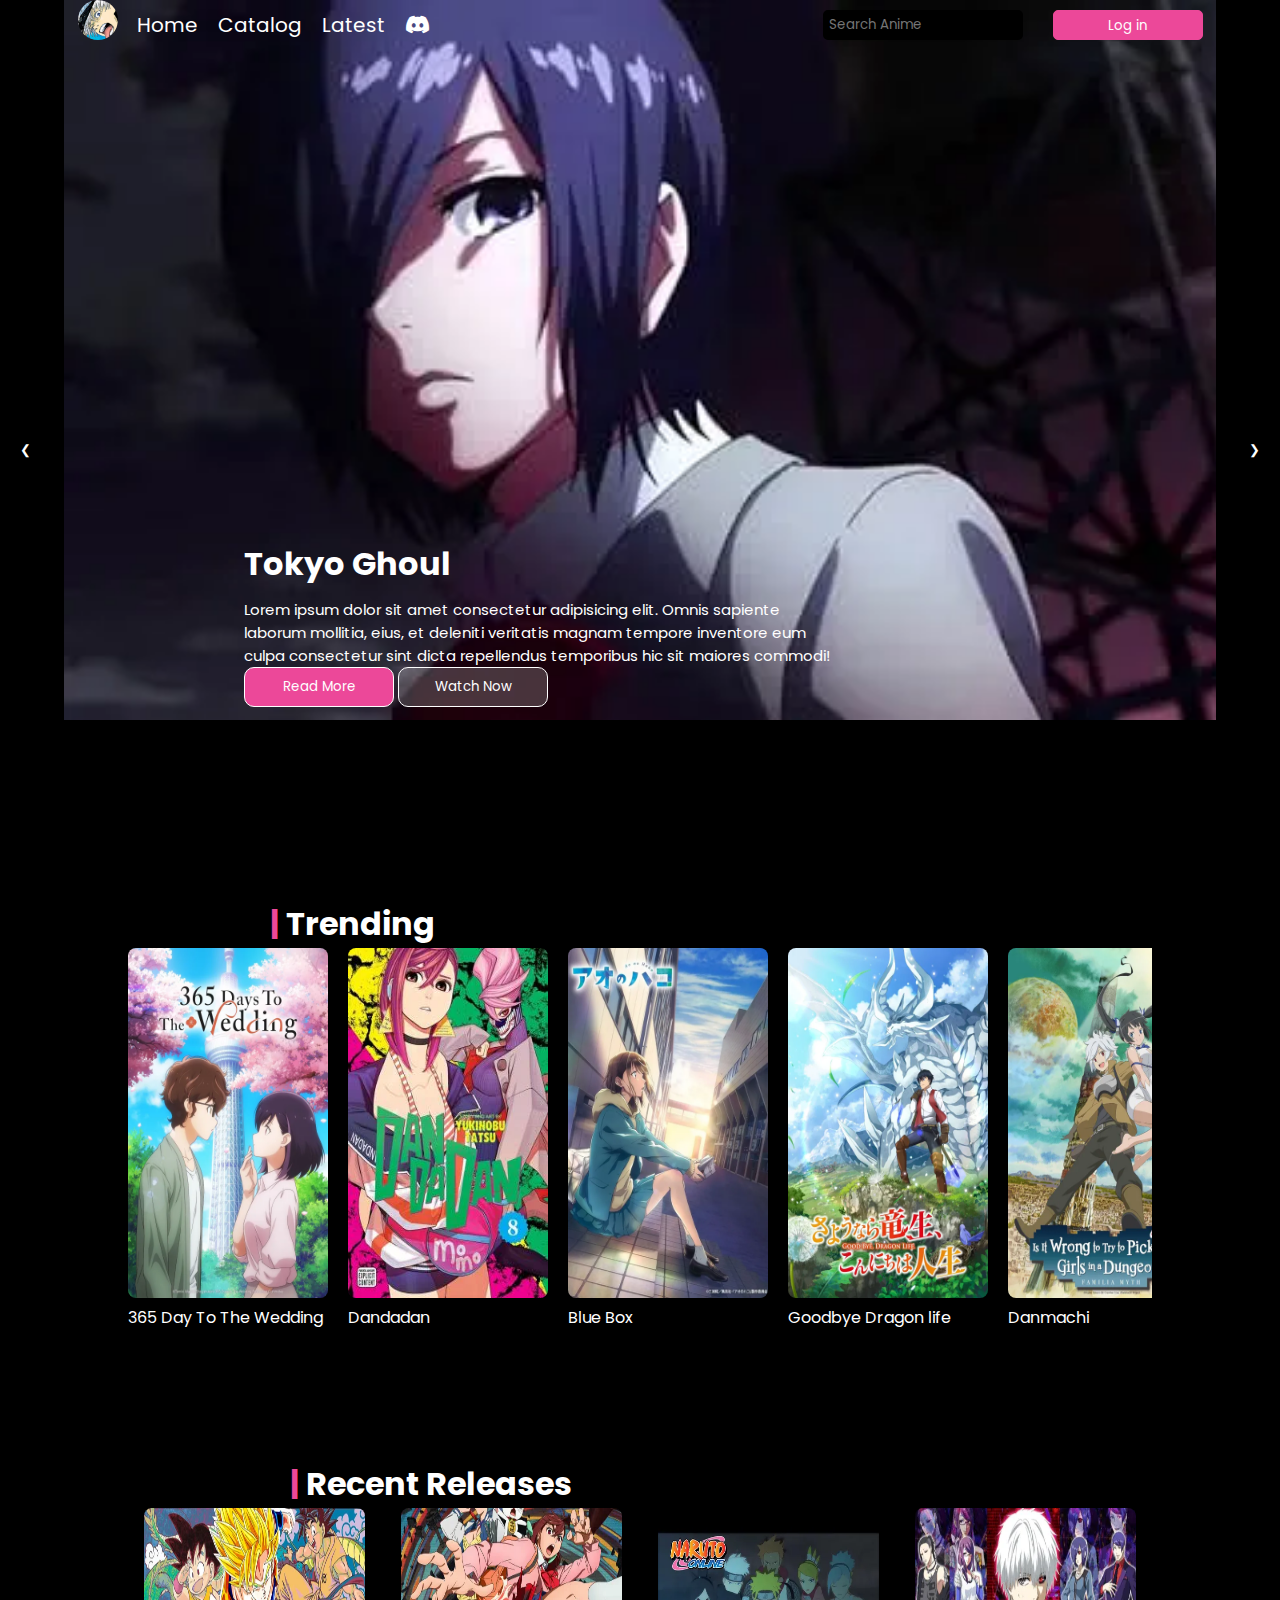
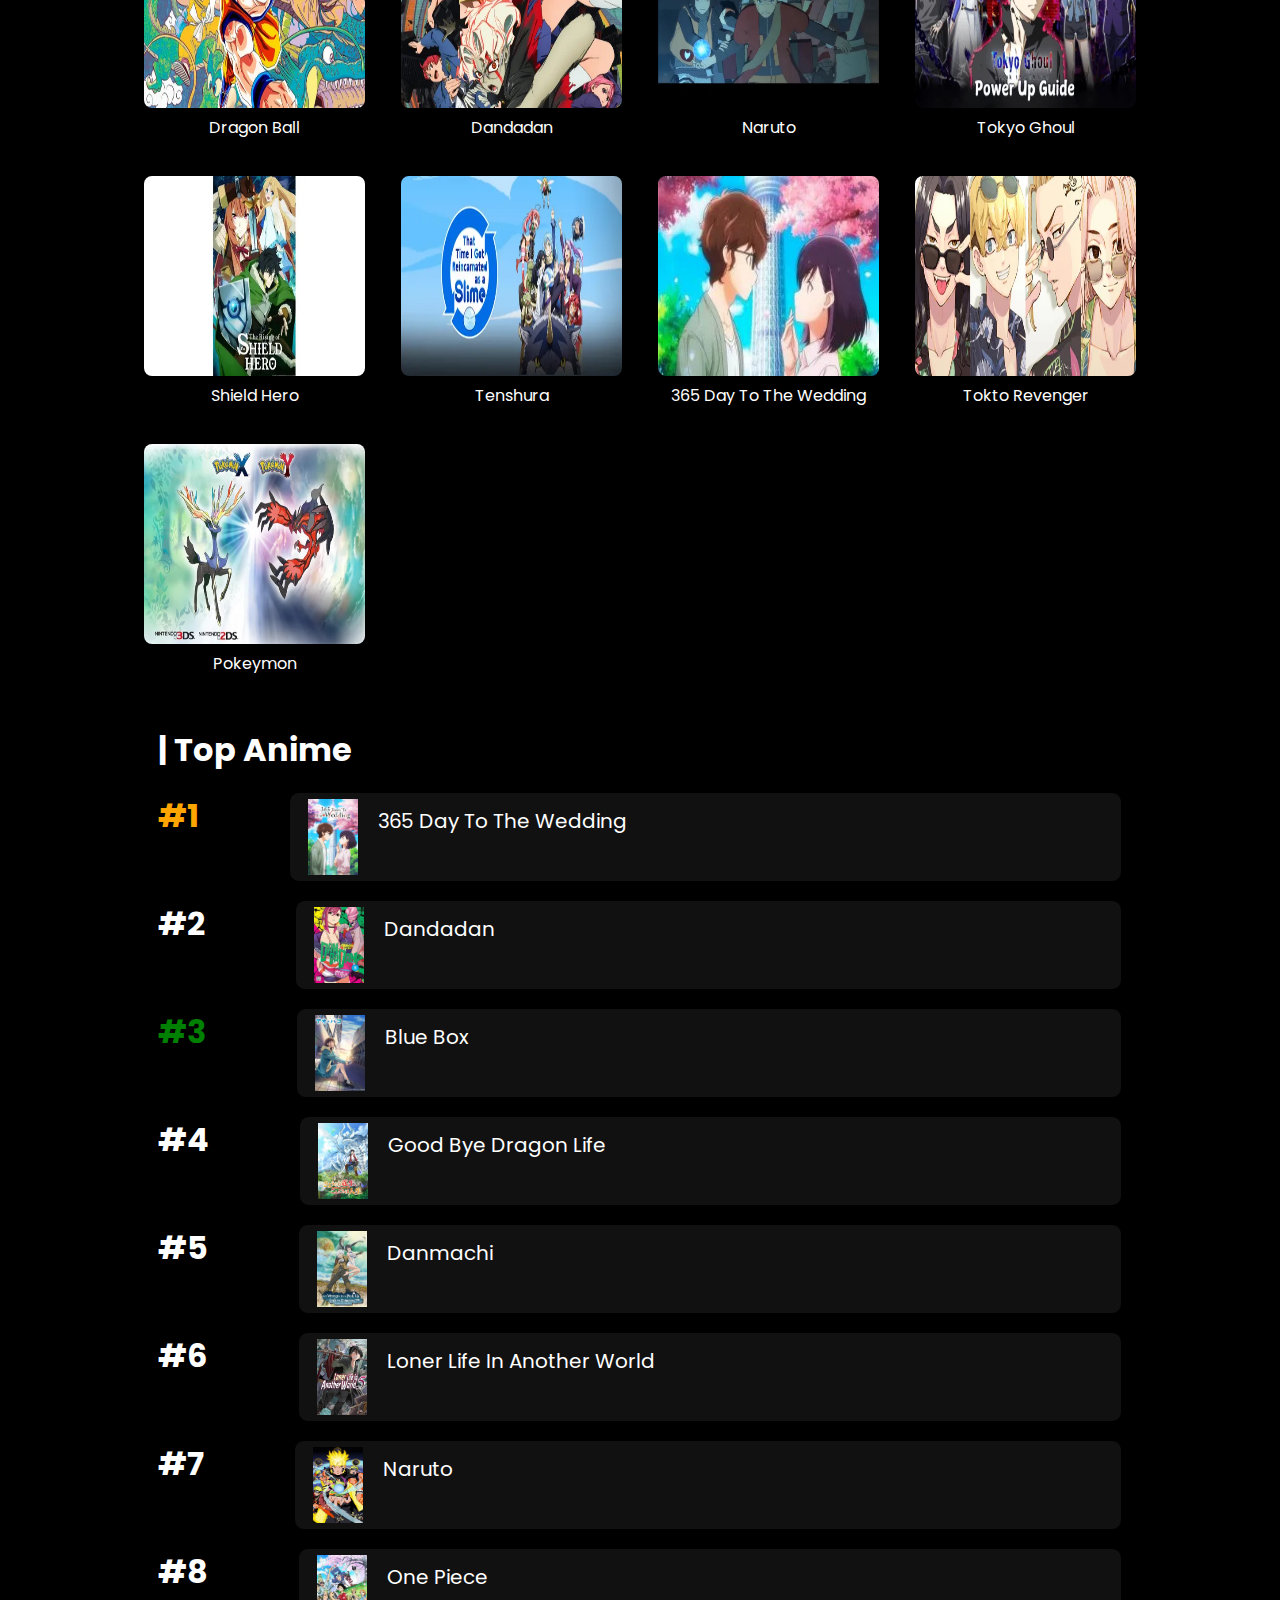
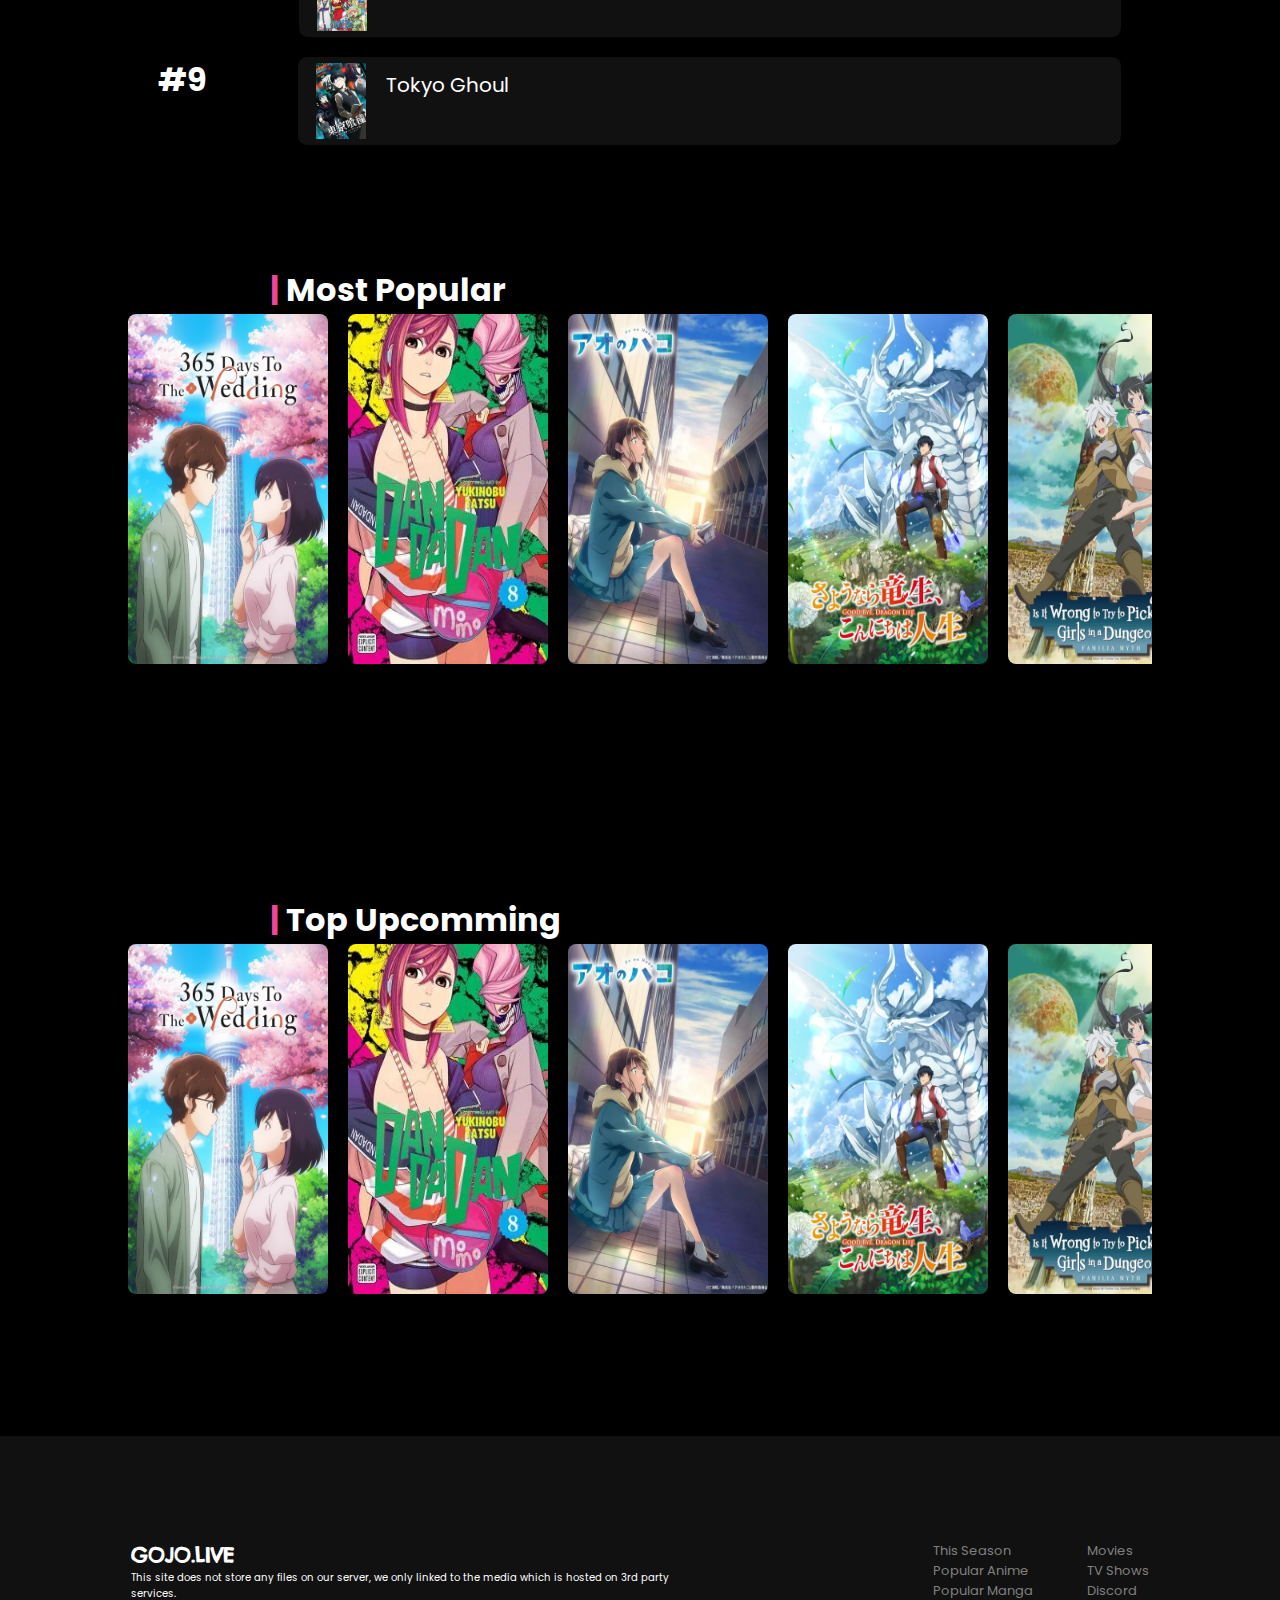
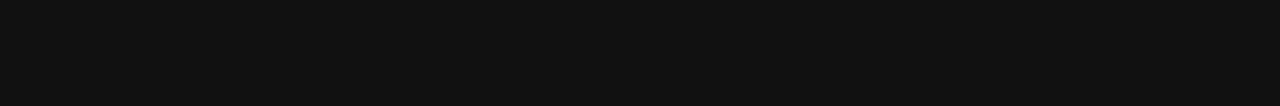
==== index.html @ 94f8c433 "wev dev project (anime Website clone0" ====
<!DOCTYPE html>
<html lang="en">
  
  <head>
    <meta charset="UTF-8" />
    <meta name="viewport" content="width=device-width, initial-scale=1.0" />
    <title>GOJO.live</title>
    <link rel="stylesheet" href="style.css" />
    <link rel="stylesheet" href="https://cdnjs.cloudflare.com/ajax/libs/font-awesome/6.0.0-beta3/css/all.min.css">
  </head>
  
  <body>
  <!---------------------------------------header----------------------------------------------------------->
  <header>
    <!---------------------------------------nav bar----------------------------------------------------------->
    <div class="container">
      <nav>
        <div class="left">
          <img src="./images/logo.png" alt="Anime Catalog Logo" class="logo" />
          <ul>
            <li><a href="index.html">Home</a></li>
            <li><a href="catalog.html">Catalog</a></li>
            <li><a href="latest.html">Latest</a></li>
            <li><a href="https://discord.com/login"> <i class="fa-brands fa-discord"></i></i> </a></li>
          </ul>
        </div>
        <div class="right">
          <input type="search" placeholder=" Search Anime" aria-label="Search Anime" />
          <button aria-label="Log in" onclick="openPage()">Log in
          </button>
        </div>
      </nav>
    </div>
    <!---------------------------------------nav bar----------------------------------------------------------->


    <!---------------------------------------sliding-window----------------------------------------------------------->
    
    
    
    <div class="carousel">
      <div class="slides">
        <div class="content">
          <h1>Tokyo Ghoul</h1>
          <p>
            Lorem ipsum dolor sit amet consectetur adipisicing elit. Omnis
            sapiente laborum mollitia, eius, et deleniti veritatis magnam
            tempore inventore eum culpa consectetur sint dicta repellendus
            temporibus hic sit maiores commodi!
          </p>
        </div>
        <div class="button">
          <button class="rm" aria-label="Read More about Tokyo Ghoul">Read More</button>
          <button class="wn" aria-label="Watch Tokyo Ghoul Now">Watch Now</button>
        </div>
      </div>
      <button class="prev" onclick="prevSlide()" aria-label="Previous Slide">&#10094;</button>
      <button class="next" onclick="nextSlide()" aria-label="Next Slide">&#10095;</button>
    </div>
    <!---------------------------------------sliding-window----------------------------------------------------------->

  </header>

  <!---------------------------------------header----------------------------------------------------------->
  
  <!----------------------------------------main------------------------------------------------------------------>
  
  
  <main>
    <!---------------------------------------section 1------------------------------------------------------------------>
    <section id="trending">
      <div class="trending_head">
        <h1><span>|</span> Trending</h1>
      </div>
      <div class="trending-images">
        <figure class="img">
          <img src="./images/1.webp" alt="Trending Anime 1" loading="lazy" />
          <p><a href="discription.html">365 Day To The Wedding </a></p>
        </figure>
        <figure class="img">
          <img src="./images/2.webp" alt="Trending Anime 2" loading="lazy" />
          <p> <a href="discription.html">Dandadan</a></p>
        </figure>
        <figure class="img">
          <img src="./images/3.webp" alt="Trending Anime 3" loading="lazy" />
          <p> <a href="discription.html">Blue Box </a></p>
        </figure>
        <figure class="img">
          <img src="./images/4.webp" alt="Trending Anime 4" loading="lazy" />
          <p> <a href="discription.html">Goodbye Dragon life </a></p>
        </figure>
        <figure class="img">
          <img src="./images/5.webp" alt="Trending Anime 5" loading="lazy" />
          <p><a href="discription.html"> Danmachi </a></p>
        </figure>
        <figure class="img">
          <img src="./images/6.webp" alt="Trending Anime 6" loading="lazy" />
          <p><a href="discription.html">Loner Life In Another World</a></p>
        </figure>
        <figure class="img">
          <img src="./images/7.webp" alt="Trending Anime 7" loading="lazy" />
          <p><a href="discription.html"> Naruto</a></p>
        </figure>
        <figure class="img">
          <img src="./images/8.webp" alt="Trending Anime 8" loading="lazy" />
          <p><a href="discription.html">One Piece</a></p>
        </figure>
        <figure class="img">
          <img src="./images/9.webp" alt="Trending Anime 9" loading="lazy" />
          <p> <a href="discription.html">Tokyo Ghoul </a></p>
        </figure>
      </div>
    </section>

    <section id="recent">
      <div class="re-header">
        <h1><span>|</span> Recent Releases</h1>
      </div>
      <div class="recent-images">
        <figure>
          <img src="./images/recent release/1.webp" alt="Recent Anime 1" height="200px" loading="lazy" />
          <p>Dragon Ball</p>
        </figure>
        <figure>
          <img src="./images/recent release/2.webp" alt="Recent Anime 2" height="200px" loading="lazy" />
          <p>Dandadan</p>
        </figure>
        <figure>
          <img src="./images/recent release/3.webp" alt="Recent Anime 3" height="200px" loading="lazy" />
          <p>Naruto</p>
        </figure>
        <figure>
          <img src="./images/recent release/4.webp" alt="Recent Anime 4" height="200px" loading="lazy" />
          <p>Tokyo Ghoul</p>
        </figure>
        <figure>
          <img src="./images/recent release/5.webp" alt="Recent Anime 5" height="200px" loading="lazy" />
          <p>Shield Hero</p>
        </figure>
        <figure>
          <img src="./images/recent release/6.webp" alt="Recent Anime 6" height="200px" loading="lazy" />
          <p>Tenshura</p>
        </figure>
        <figure>
          <img src="./images/recent release/7.jpg" alt="Recent Anime 7" height="200px" loading="lazy" />
          <p>365 Day To The Wedding</p>
        </figure>
        <figure>
          <img src="./images/recent release/8.webp" alt="Recent Anime 8" height="200px" loading="lazy" />
          <p>Tokto Revenger</p>
        </figure>
        <figure>
          <img src="./images/recent release/9.webp" alt="Recent Anime 9" height="200px" loading="lazy" />
          <p>Pokeymon</p>
        </figure>
      </div>
    </section>

    <section id="top-anime">
      <div class="top-anime">
        <div class="top-anime-heading">
          <h1><span>|</span> Top Anime</h1>
        </div>
        <div class="ele">
          <div class="first"><h1>#1</h1></div>
          <div>
            <img src="./images/1.webp" alt="365 Wedding Day" />
            <p>365 Day To The Wedding </p>
          </div>
        </div>
        <div class="ele">
          <div class="second"><h1>#2</h1></div>
          <div>
            <img src="./images/2.webp" alt="Dandadan" />
            <p>Dandadan</p>
          </div>
        </div>
        <div class="ele">
          <div class="third"><h1>#3</h1></div>
          <div>
            <img src="./images/3.webp" alt="Blue Box" />
            <p>Blue Box</p>
          </div>
        </div>
        <div class="ele">
          <div class="he"><h1>#4</h1></div>
          <div>
            <img src="./images/4.webp" alt="Good Bye Dragon Life" />
            <p>Good Bye Dragon Life</p>
          </div>
        </div>
        <div class="ele">
          <div class="he"><h1>#5</h1></div>
          <div>
            <img src="./images/5.webp" alt="Danmachi" />
            <p>Danmachi</p>
          </div>
        </div>
        <div class="ele">
          <div class="he"><h1>#6</h1></div>
          <div>
            <img src="./images/6.webp" alt="Loner Life In Another World" />
            <p>Loner Life In Another World</p>
          </div>
        </div>
        <div class="ele">
          <div class="he"><h1>#7</h1></div>
          <div>
            <img src="./images/7.webp" alt="Naruto" />
            <p>Naruto</p>
          </div>
        </div>
        <div class="ele">
          <div class="he"><h1>#8</h1></div>
          <div>
            <img src="./images/8.webp" alt="One Piece" />
            <p>One Piece</p>
          </div>
        </div>
        <div class="ele">
          <div class="he"><h1>#9</h1></div>
          <div>
            <img src="./images/9.webp" alt="Tokyo Ghoul" />
            <p>Tokyo Ghoul</p>
          </div>
        </div>
      </div>
    </section>

    <section id="trending">
      <div class="trending_head">
        <h1><span>|</span> Most Popular</h1>
      </div>
      <div class="trending-images">
        <figure class="img">
          <img src="./images/1.webp" alt="Trending Anime 1" loading="lazy" />
        </figure>
        <figure class="img">
          <img src="./images/2.webp" alt="Trending Anime 2" loading="lazy" />
        </figure>
        <figure class="img">
          <img src="./images/3.webp" alt="Trending Anime 3" loading="lazy" />
        </figure>
        <figure class="img">
          <img src="./images/4.webp" alt="Trending Anime 4" loading="lazy" />
        </figure>
        <figure class="img">
          <img src="./images/5.webp" alt="Trending Anime 5" loading="lazy" />
        </figure>
        <figure class="img">
          <img src="./images/6.webp" alt="Trending Anime 6" loading="lazy" />
        </figure>
        <figure class="img">
          <img src="./images/7.webp" alt="Trending Anime 7" loading="lazy" />
        </figure>
        <figure class="img">
          <img src="./images/8.webp" alt="Trending Anime 8" loading="lazy" />
        </figure>
        <figure class="img">
          <img src="./images/9.webp" alt="Trending Anime 9" loading="lazy" />
        </figure>
      </div>
    </section>


    <section id="trending">
      <div class="trending_head">
        <h1><span>|</span> Top Upcomming</h1>
      </div>
      <div class="trending-images">
        <figure class="img">
          <img src="./images/1.webp" alt="Trending Anime 1" loading="lazy" />
        </figure>
        <figure class="img">
          <img src="./images/2.webp" alt="Trending Anime 2" loading="lazy" />
        </figure>
        <figure class="img">
          <img src="./images/3.webp" alt="Trending Anime 3" loading="lazy" />
        </figure>
        <figure class="img">
          <img src="./images/4.webp" alt="Trending Anime 4" loading="lazy" />
        </figure>
        <figure class="img">
          <img src="./images/5.webp" alt="Trending Anime 5" loading="lazy" />
        </figure>
        <figure class="img">
          <img src="./images/6.webp" alt="Trending Anime 6" loading="lazy" />
        </figure>
        <figure class="img">
          <img src="./images/7.webp" alt="Trending Anime 7" loading="lazy" />
        </figure>
        <figure class="img">
          <img src="./images/8.webp" alt="Trending Anime 8" loading="lazy" />
        </figure>
        <figure class="img">
          <img src="./images/9.webp" alt="Trending Anime 9" loading="lazy" />
        </figure>
      </div>
    </section>

  </main>

  <!----------------------------------------main------------------------------------------------------------------>

  <!-- --------------------------------footer------------------------ -->


  <footer>
    <div class="left">
      <h1><a href="index.html"> GOJO.LIVE</a></h1>
      <p>This site does not store any files on our server, we only linked to the media which is hosted on 3rd party services.</p>
    </div>
    
    
    <div class="right">
      <ul>
        <li>This Season </li>
        <li>Popular Anime</li>
        <li>Popular Manga</li>
      </ul>
      <ul>
        <li>Movies </li>
        <li>TV Shows</li>
        <li>Discord</li>
      </ul>
    </div>
  </footer>
  <!-- --------------------------------footer------------------------ -->
  
</body>
<script>
function openPage(url = "login.html") {
  try {
    // Check if the URL is a valid string
    if (typeof url === 'string' && url.trim() !== '') {
      window.location.href = url;
    } else {
      console.error("Invalid URL provided.");
    }
  } catch (error) {
    console.error("An error occurred while trying to open the page:", error);
  }
}
</script>
</html
---- style.css ----
/* =================== Global Styles ========================= */
@import url("https://fonts.googleapis.com/css2?family=Poppins:wght@100;200;300;400;500;600;700;800;900&display=swap");

@import url('https://fonts.googleapis.com/css2?family=Chelsea+Market&display=swap');

@keyframes rotate { 
    from { transform: rotate(0deg);  } 
    to { transform: rotate(360deg);  }
 }


:root {
    --primary-color: rgb(236, 72, 153);
    --secondary-color: #007BFF;
    --background-color: black;
    --text-color: white;
    --hover-bg-color: rgba(255, 255, 255, 0.2);
    --hover-bg-color-light: rgba(255, 255, 255, 0.7);
}

* {
    margin: 0;
    padding: 0;
    box-sizing: border-box;
    color: var(--text-color);
    font-family: 'Poppins', sans-serif;
}

body {
    background-color: var(--background-color);
}

/* =================== Header and Navbar ========================= */
header {
    width: 100%;
    height: 90vh;
}

.container {
    width: 100%;
    padding: 0 15px;
    display: flex;
    justify-content: center;
    align-items: center;
    position: absolute;
}

nav {
    width: 90%;
    display: flex;
    justify-content: space-between;
    align-items: center;
}

nav .left{
    display: flex;
    gap: 1vh;
}

.logo {
    width: 40px;
    height: 40px;
    border-radius: 50%;
}

nav .left ul {
    display: flex;
    list-style: none;
    gap: 20px;
    padding: 10px;
}

nav .left ul a {
    text-decoration: none;
    font-size: 20px;
}

nav .left ul a i{
    transition: transform 0.5s ease;
}

nav .left ul a i:hover{
    background-color: none;
    animation: rotate 5s linear infinite;    
}

@keyframes rotate { 
    from { transform: rotate(0deg);  } 
    to { transform: rotate(360deg);  }
 }

nav .left ul a:hover{
    background-color: rgb(236, 72, 153);
    background-size: 0cqmax;
}

nav .right {
    display: flex;
    gap: 30px;
}

nav .right input {
    width: 200px;
    border: 2px solid black;
    background-color: var(--background-color);
    border-radius: 5px;
}

nav .right input:hover{
    background: transparent;
    border: 1px solid white;
}

nav .right button {
    width: 150px;
    height: 30px;
    padding: 5px;
    background-color: var(--primary-color);
    border: 1px solid var(--primary-color);
    border-radius: 5px;
}

nav .right button:hover{
    background: rgba(255, 255, 255, 0.2);
}

/* =================== Carousel ========================== */
.carousel {
    display: flex;
    align-items: center;
    justify-content: center;
}

.slides {
    height: 80vh;
    width: 90%;
    background-image: url(./images/tokyo\ ghoul\ img.webp);
    background-repeat: no-repeat;
    background-size: cover;
}

.slides div {
    display: flex;
    flex-direction: column;
    padding-top: 60vh;
    padding-left: 20vh;
    gap: 10px;
}

.slides .content{
    align-self: end;
}

.slides div p {
    max-width: 600px;
    font-size: 15px;
}

.slides .button {
    padding-top:0px;
    display: block;
}

.slides div button {
    width: 150px;
    height: 40px;
    border-radius: 10px;
}

.slides div .rm {
    background-color: var(--primary-color);
    border: 1px solid white;
}

.slides div .rm:hover {
    background-color: var(--background-color);
}

.slides div .wn {
    background-color: rgba(255, 255, 255, 0.2);
    border: 1px solid white;
}

.slides div .wn:hover {
    background-color: rgba(255, 255, 255, 0);
}

/* =================== Navigation Buttons ========================== */
.prev, .next {
    position: absolute;
    top: 50%;
    transform: translateY(-50%);
    background-color: rgba(0, 0, 0, 0.5);
    color: var(--text-color );
    border: none;
    padding: 10px;
    cursor: pointer;
    border-radius: 50%;
    user-select: none;
}

.prev {
    left: 10px;
}

.next {
    right: 10px;
}

.prev:hover, .next:hover {
    background-color: var(--hover-bg-color-light);
}

/* =================== Trending Section ========================== */
#trending {
    display: flex;
    align-items: center;
    overflow: hidden;
    flex-direction: column;
    position: relative;
    height: 60vh;
     margin-top: 10vh;
}

#trending .trending_head {
    align-self: baseline;
    padding-left: 30vh;
}

#trending .trending_head span {
    color: var(--primary-color);
}

.trending-images {
    width: 80%;
    display: flex;
    overflow-x: auto;
    scroll-snap-type: x mandatory;
    -webkit-overflow-scrolling: touch;
    scrollbar-width: none;
    flex: 1;
    gap: 10px;
}

.trending-images .img {
    flex: 0 0 auto;
    width: 200px;
    margin-right: 10px;
    scroll-snap-align: start;
    overflow: hidden;
}

.trending-images .img img {
    width: 100%;
    height: 350px;
    border-radius: 8px;
    transition: transform 0.5s ease, width 0.5s ease;
}

.trending-images img:hover {
    transform: scale(1.1);
    filter: blur(2px);
}

figure{
    overflow: hidden;

}

figure p{
    position: relative;
    width:auto;   
}

figure p a{
    text-decoration: none;
}

/* =================== Recent Section ========================== */
#recent {
    padding: 20px; 
    text-align: center; 
    display: flex;
    justify-content: center;
    align-items: center;
    flex-direction: column;
}

#recent .re-header {
    align-self: baseline;
    padding-left: 30vh;
}

.re-header h1 span {
    color: var(--primary-color);
}

.recent-images {
    display: grid;
    grid-template-columns: 1fr 1fr 1fr 1fr; 
    width: 80%;
    row-gap: 20px;
    gap: 4vh;
}

.recent-images img {
    width: 100%;
    border-radius: 8px; 
    position: relative;
    transition: transform 0.5s ease, width 0.5s ease;
}

.recent-images img:hover {
    transform: scale(1.1);
    filter: blur(2px);
}

/* ============================= Top Anime Section ============================ */
#top-anime {
    width: 100%;
    height: auto;
    display: flex;
    justify-content: center;
    flex-wrap: wrap;
}

#top-anime .top-anime {
    width: 80%;
    display: flex;
    padding: 30px;
    gap: 2vh;
    flex-direction: column;
}

#top-anime .top-anime .ele {
    min-height: 10vh;
    display: flex;
    gap: 10vh;
}

#top-anime .top-anime .ele .first{
    display: contents;
}

#top-anime .top-anime .ele .second{
    display: contents;
}
#top-anime .top-anime .ele .third{
    display: contents;
}

#top-anime .top-anime .ele .he{
    display: contents;
}

#top-anime .top-anime .first h1 {
    color: orange;
}
#top-anime .top-anime .second h1 {
    color: white;
}
#top-anime .top-anime .third h1 {
    color: green;
}


#top-anime .top-anime .ele div {
    display: flex;
    width: 90%;
    border-radius: 10px;
    border: 1px solid black;
    align-items: center;
    gap: 20px;
    background-color: #111;
}

#top-anime .top-anime .ele div img {
    width: 68px;
    height: 76px;
    padding-left: 2vh;
}

#top-anime .top-anime .ele div p {
    font-size: 20px;
    align-self: baseline;
    padding-top: 13px;
}

/* =====================================footer=================================*/

footer{
    width: 100%;
    height: 30vh;
    background-color: #111;
    display: flex;
    justify-content: space-around;
}

footer .left{
    align-self: center;
    height: auto;
    width: 60vh;
    font-size: x-small
}


footer .right{
    display: flex;
        gap: 6vh;
        font-size: small;
        align-self: center;
}

footer .left h1 a{ 
    text-decoration: none;
    font-family: 'Chelsea Market';
}



footer .right ul{
    list-style: none;

}

footer .right ul li{
    color: grey;
}

footer .right ul li:hover{
    color: white;
    cursor:pointer;
}

/* =================== Media Queries ========================== */
@media (max-width: 768px) {
    nav .left ul {
        flex-direction: column;
        gap: 10px;
        padding: 0;
    }

    nav .left ul a {
        font-size: 18px;
    }

    nav .right {
        flex-direction: column;
        gap: 15px;
    }

    nav .right input,
    nav .right button {
        width: 100%;
        max-width: 300px;
    }

    .slides div {
        padding-left: 5vh;
        padding-right: 5vh;
    }

    .slides div p {
        font-size: 14px;
    }

    .slides span button {
        width: 100%;
        max-width: 150px;
    }
}
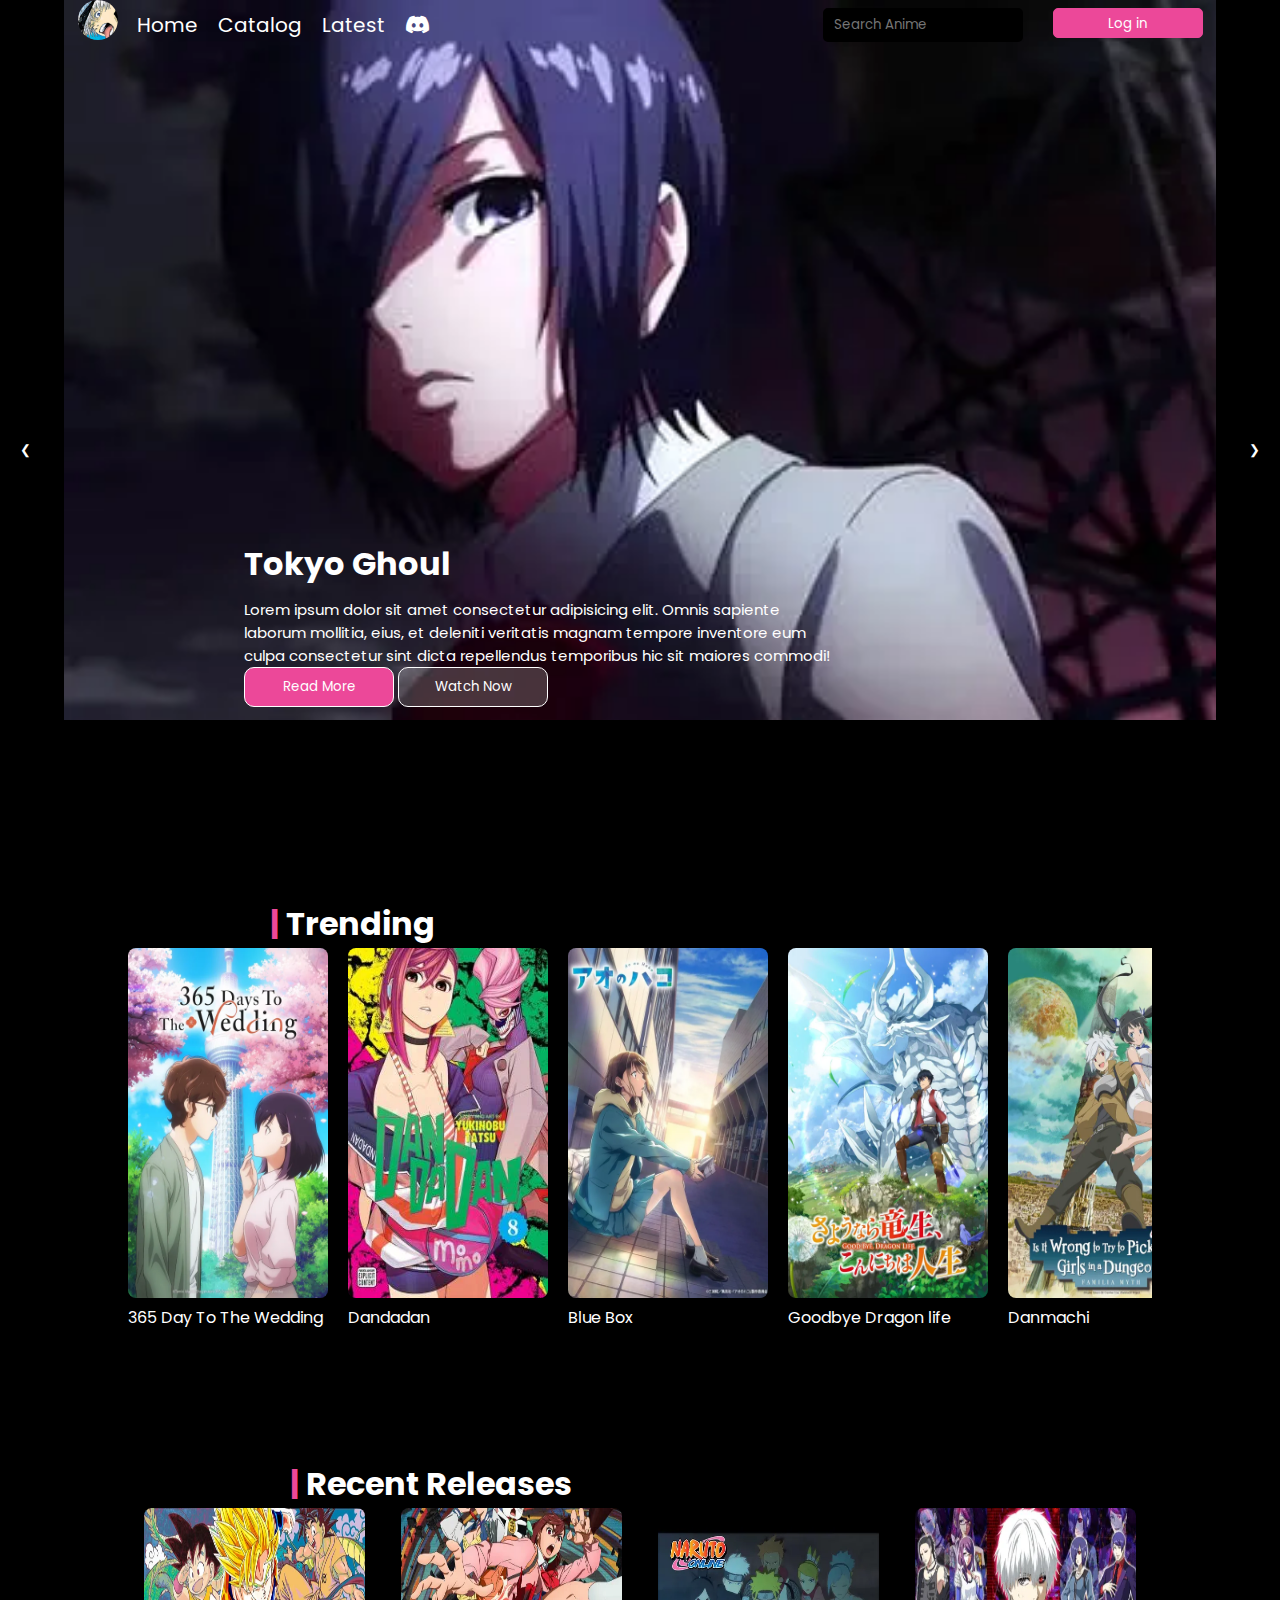
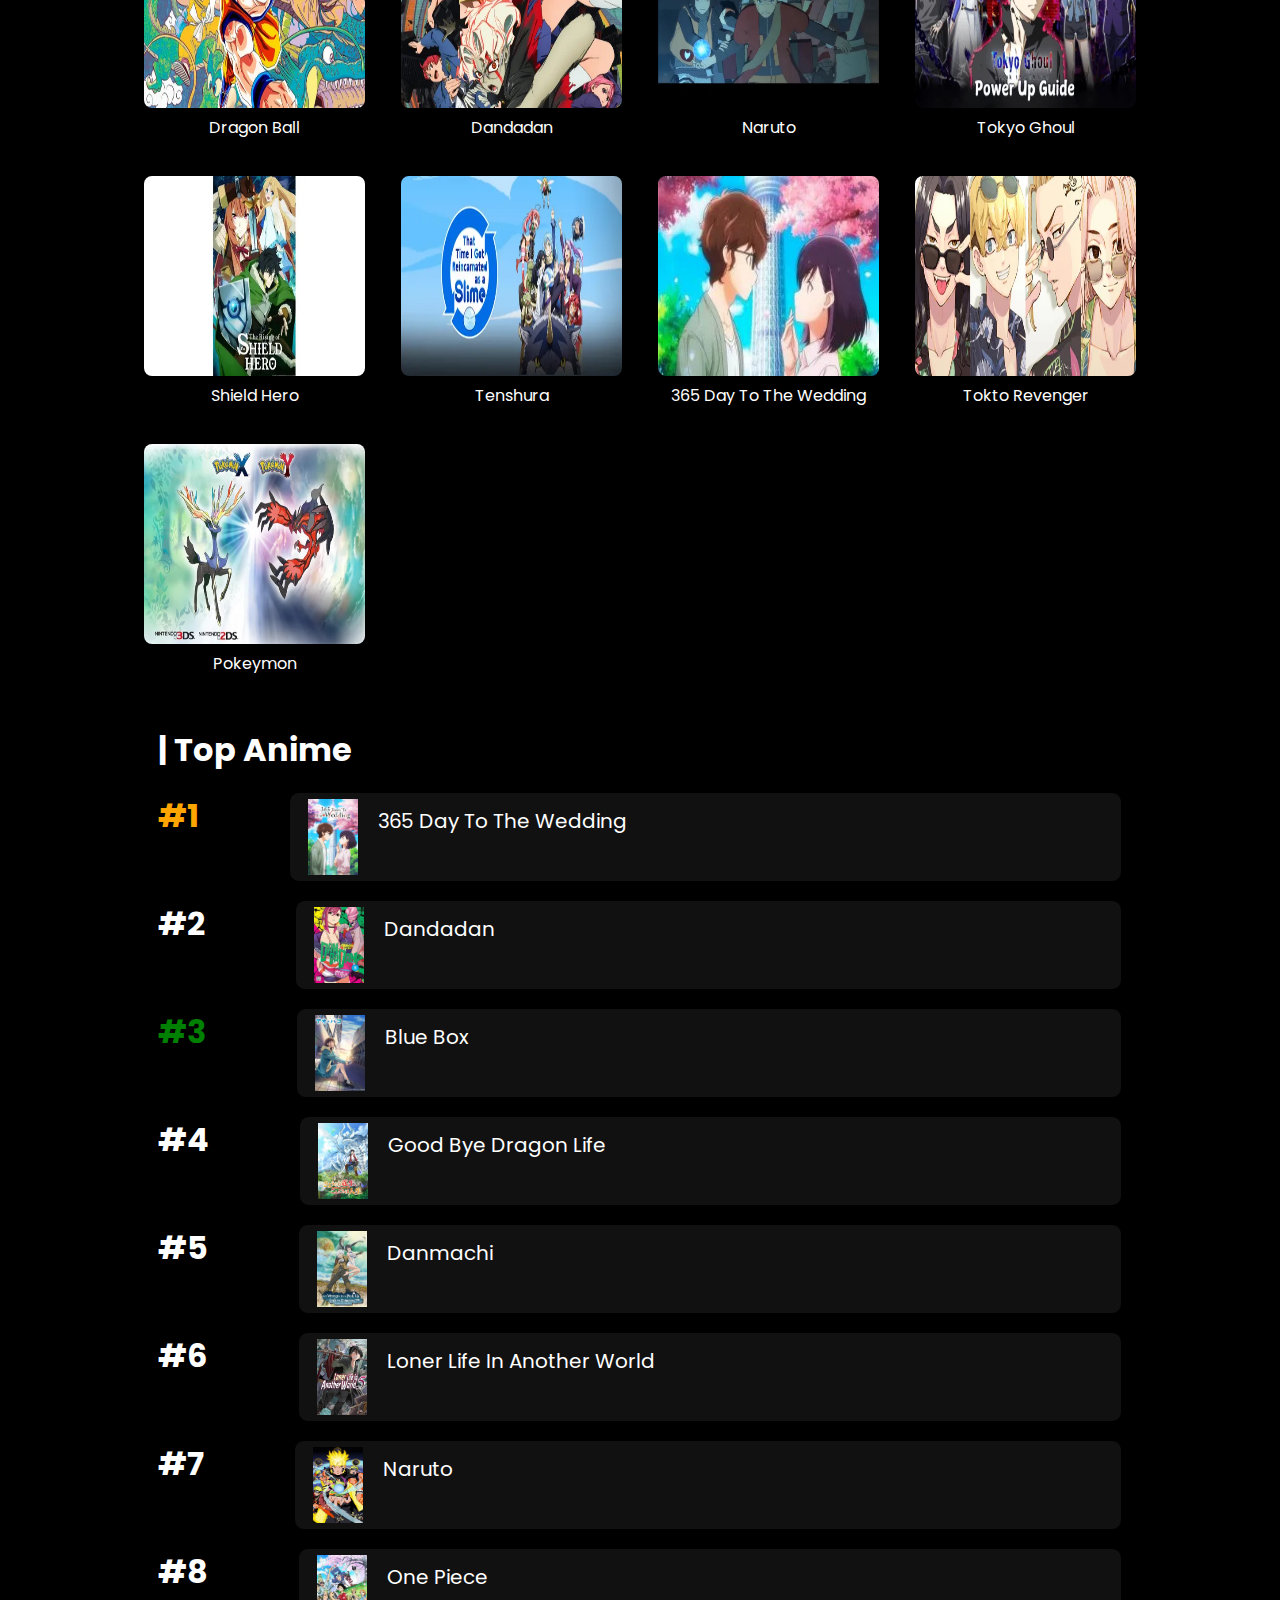
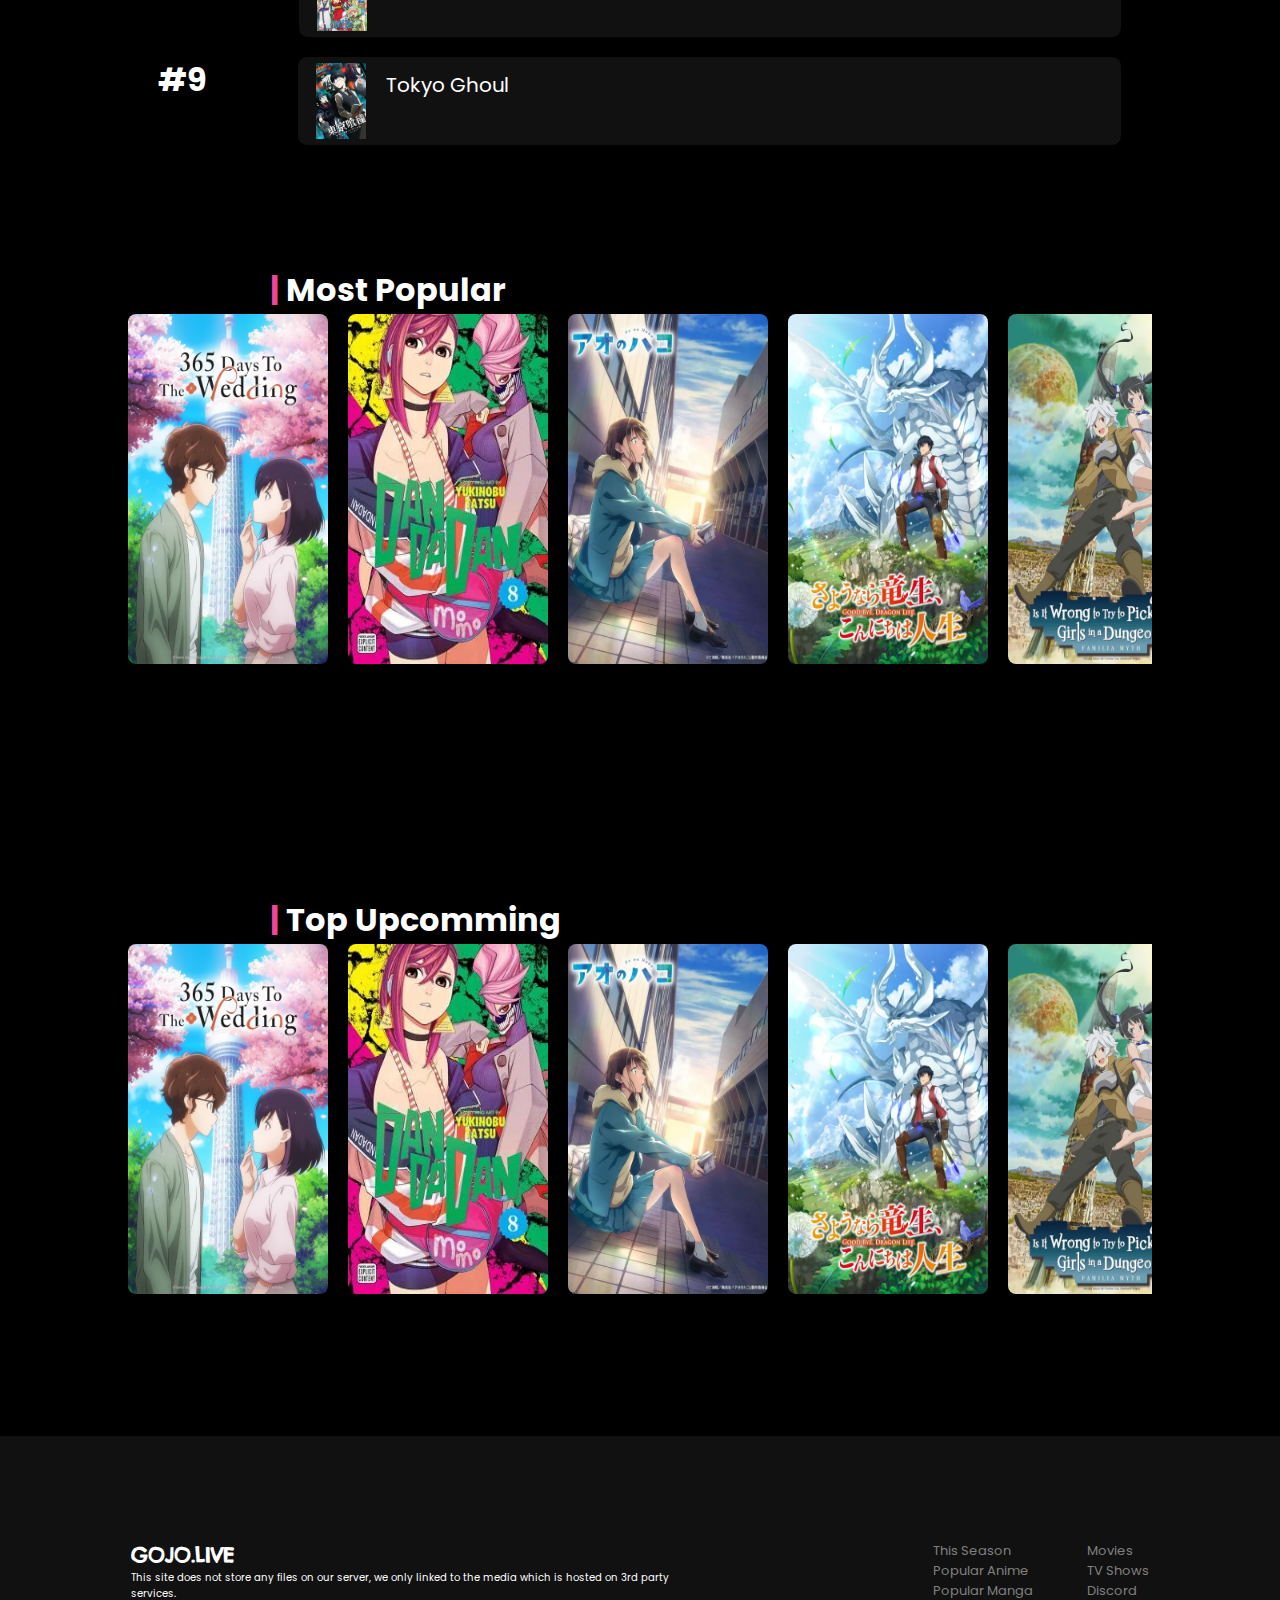
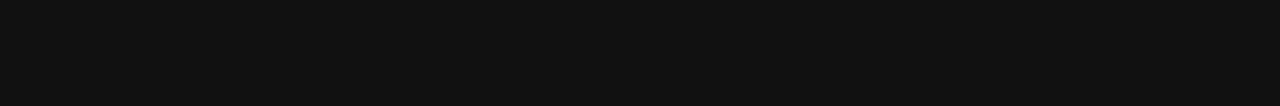
==== commit 41c1c396: "update" ====
--- a/index.html
+++ b/index.html
@@ -11,9 +11,11 @@
   
   <body>
   <!---------------------------------------header----------------------------------------------------------->
+  <label for="me"><i class="fa-solid fa-bars" ></i></label>
+  <input type="checkbox" id="me">
   <header>
     <!---------------------------------------nav bar----------------------------------------------------------->
-    <div class="container">
+    <div class="container" id="Up">
       <nav>
         <div class="left">
           <img src="./images/logo.png" alt="Anime Catalog Logo" class="logo" />
@@ -307,7 +309,7 @@
 
   <footer>
     <div class="left">
-      <h1><a href="index.html"> GOJO.LIVE</a></h1>
+      <h1><a href="#Up"> GOJO.LIVE</a></h1>
       <p>This site does not store any files on our server, we only linked to the media which is hosted on 3rd party services.</p>
     </div>
     
--- a/style.css
+++ b/style.css
@@ -6,6 +6,12 @@
 @keyframes rotate { 
     from { transform: rotate(0deg);  } 
     to { transform: rotate(360deg);  }
+ }
+
+ .fa-solid, .fas {
+    font-family: "Font Awesome 6 Free";
+    font-weight: 900;
+    font-size: 28px;
  }
 
 
@@ -24,10 +30,18 @@
     box-sizing: border-box;
     color: var(--text-color);
     font-family: 'Poppins', sans-serif;
+    scroll-behavior: smooth;
 }
 
 body {
     background-color: var(--background-color);
+}
+
+body label{
+    display:none;
+}
+body #me{
+    display:none;
 }
 
 /* =================== Header and Navbar ========================= */
@@ -104,11 +118,13 @@
     border: 2px solid black;
     background-color: var(--background-color);
     border-radius: 5px;
+    padding: 5px;
 }
 
 nav .right input:hover{
     background: transparent;
     border: 1px solid white;
+    outline: none;
 }
 
 nav .right button {
@@ -394,6 +410,7 @@
     background-color: #111;
     display: flex;
     justify-content: space-around;
+    box-sizing: border-box;
 }
 
 footer .left{
@@ -433,39 +450,203 @@
 }
 
 /* =================== Media Queries ========================== */
-@media (max-width: 768px) {
+
+@media (max-width: 750px) {
+    
+    
+    body {
+        font-size: 14px; 
+    }
+    .container{
+        padding: none;
+    }
+    nav{
+        display: flex;
+        justify-content: space-between;
+    }
+
     nav .left ul {
-        flex-direction: column;
-        gap: 10px;
-        padding: 0;
-    }
-
-    nav .left ul a {
-        font-size: 18px;
-    }
+        display: none;
+        padding: 0; }
 
     nav .right {
-        flex-direction: column;
-        gap: 15px;
-    }
-
-    nav .right input,
+        display: flex;
+        align-items: center;
+    }
+
+    nav .right input {
+        width: 80%;
+        max-width: 200px; 
+    }
+
+    nav .left button {
+        width: 80%; 
+        max-width: 200px; }
+        
+    .slides div{
+        padding-left: 0px;
+    }
+
+    .slides .content p {
+        font-size: 12px; 
+    }
+
+
+    .recent-images {
+        grid-template-columns: repeat(2,1fr); 
+    }
+
+    #trending .trending_head{
+        padding-left: 6vh;
+    }
+
+    #recent .re-header {
+        padding-left: 6vh;
+    }
+
+   
+}
+
+@media (max-width: 450px) {
+    body label {
+        padding: 2vh;
+        border-radius: 5px;
+        display: block;
+        position: fixed;
+        bottom: 10px;
+        right: 10px; 
+        z-index: 9999;
+        background-color: rgb(128, 128, 128);
+        margin: 0;
+    }
+
+    body label i {
+        color: var(--primary-color);
+        size: 30px;
+    }
+
+
+    nav{
+        display: flex;
+        justify-content: space-between;
+    }
+    nav .left ul {
+        display: none; 
+    }
+
+    nav .right {
+        width: 100%;
+        display: contents;
+        padding: 0px;
+        gap: 0px; 
+    }
+
+    nav .right input {
+        width: 100%; 
+    }
+
     nav .right button {
-        width: 100%;
-        max-width: 300px;
-    }
-
-    .slides div {
-        padding-left: 5vh;
-        padding-right: 5vh;
-    }
-
-    .slides div p {
-        font-size: 14px;
-    }
-
-    .slides span button {
-        width: 100%;
-        max-width: 150px;
+        width: 60px;
+    }
+    .slides div{
+        padding-left: 0px;
+    }
+
+    .slides .content p {
+        display: none; 
+    }
+
+    .slides h1 {
+        align-self: flex-start; 
+    }
+
+    #recent {
+        display: flex;
+        align-items: center;
+        overflow: hidden; 
+        flex-direction: column; 
+        position: relative;
+        height:fit-content; 
+        margin-top: 10vh; 
+    }
+    
+    .recent-images {
+        width: 80%; 
+        display: -webkit-inline-box;
+        overflow-x: auto; 
+        scroll-snap-type: x mandatory; 
+        scrollbar-width: none; 
+        flex: 1; 
+        gap: 10px; 
+    }
+    
+    .recent-images::-webkit-scrollbar {
+        display: none; 
+    }
+    
+    .recent-images figure {
+        margin: 0; 
+    }
+    
+    .recent-images figure img {
+        flex: 0 0 auto; 
+        width: 200px; 
+        margin-right: 10px; 
+        scroll-snap-align: start; 
+    }
+    
+    #trending{
+        height: fit-content;
+    }
+
+    #trending .trending_head{
+        padding-left: 6vh;
+    }
+
+    #recent .re-header {
+        padding-left: 6vh;
+    }
+
+
+
+
+    footer{
+        width: auto;
+        padding: 10px;
+    }
+
+   
+    footer .left{
+      gap: none;
+    }
+
+    footer .left p{
+        display: none;
+    }
+
+
+    input:checked ~ header div nav div ul{
+        display: block;
+        position: fixed;
+    }
+     
+   
+    header div nav div ul{
+        display: block;
+        position: fixed;
+        right: 10px;
+        bottom: 111px;
+    }
+
+    #top-anime .top-anime
+    {
+        padding: 0px;
+
+    }
+
+
+    #top-anime .top-anime .ele
+    {
+        gap: 2vh;
     }
 }